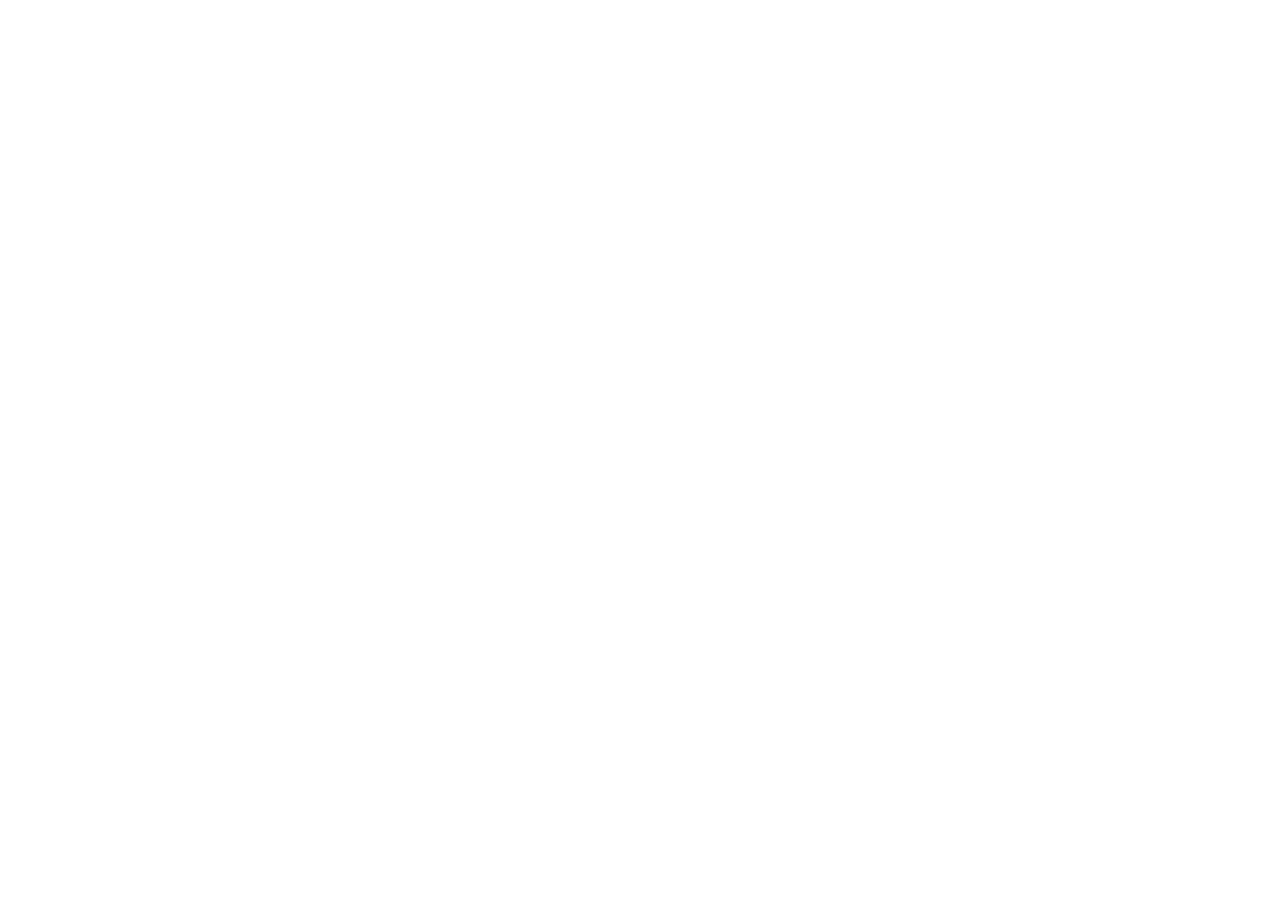
==== index.html @ bc51a771 "feat #1: Folders created with basic files" ====
<!DOCTYPE html>
<html lang="en">
<head>
    <meta charset="UTF-8">
    <meta name="viewport" content="width=device-width, initial-scale=1.0">
    <title>Document</title>
</head>
<body>
    
</body>
</html>
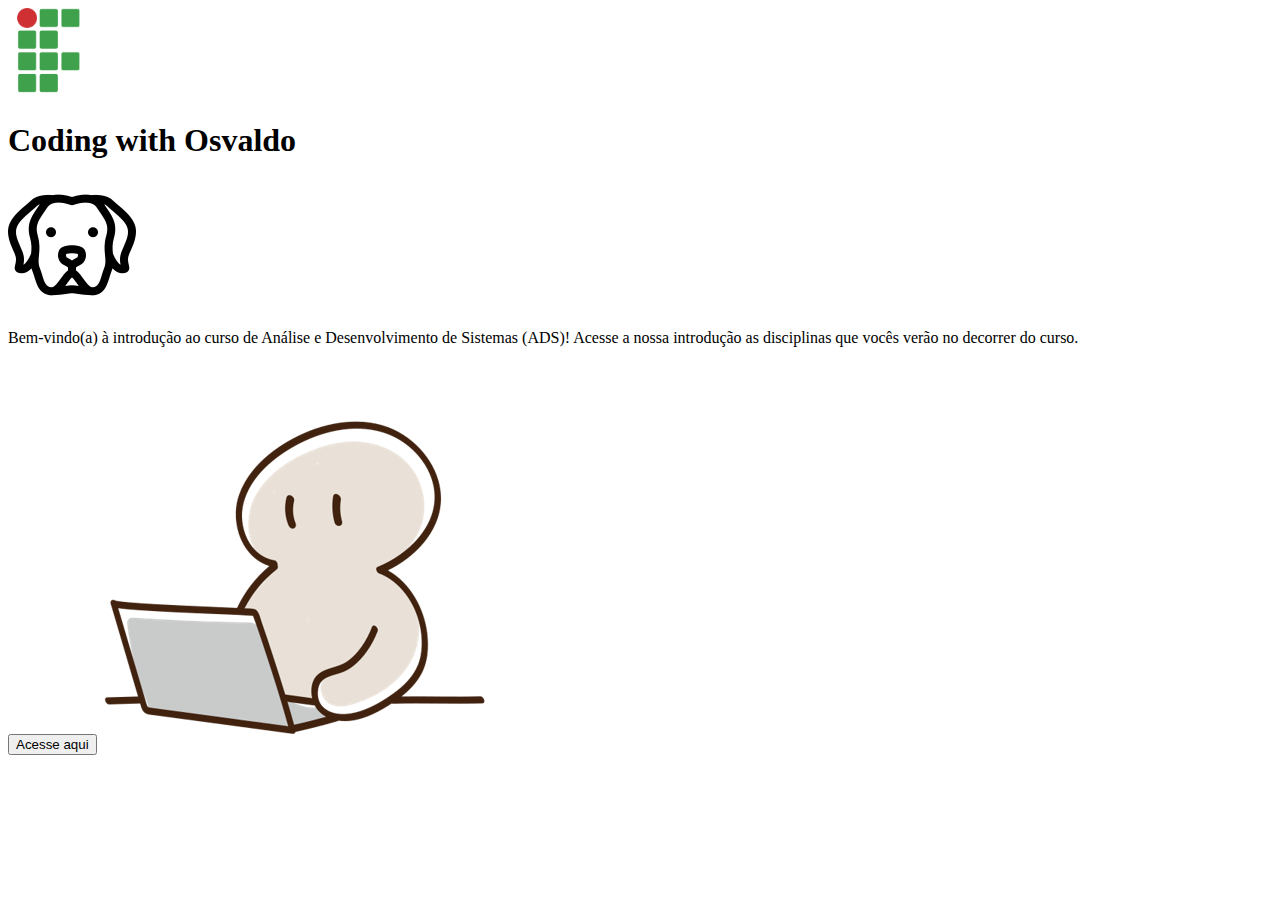
==== commit c2c991d4: "feat #6: adding and identifying structures in index.html" ====
--- a/index.html
+++ b/index.html
@@ -1,11 +1,22 @@
 <!DOCTYPE html>
-<html lang="en">
+<html lang="pt-BR">
 <head>
     <meta charset="UTF-8">
     <meta name="viewport" content="width=device-width, initial-scale=1.0">
-    <title>Document</title>
+    <link rel="stylesheet" href="/css/index.css">
+    <title>Landing Page</title>
 </head>
 <body>
-    
+    <section id="top-page">
+        <img class="img-top" src="/assets/2523928 1.svg" alt="">
+        <h1 id="title-top">Coding with Osvaldo</h1>
+        <img class="img-top"src="/assets/dog-icon.png" alt="">
+    </section>
+
+    <section id="content-page">
+        <p id="content">Bem-vindo(a) à introdução ao curso de Análise e Desenvolvimento de Sistemas (ADS)! Acesse a nossa introdução as disciplinas que vocês verão no decorrer do curso.</p>
+        <button id="button-content" type="submit">Acesse aqui</button>
+        <img src="/assets/image-lpg.png" alt="">
+    </section>
 </body>
 </html>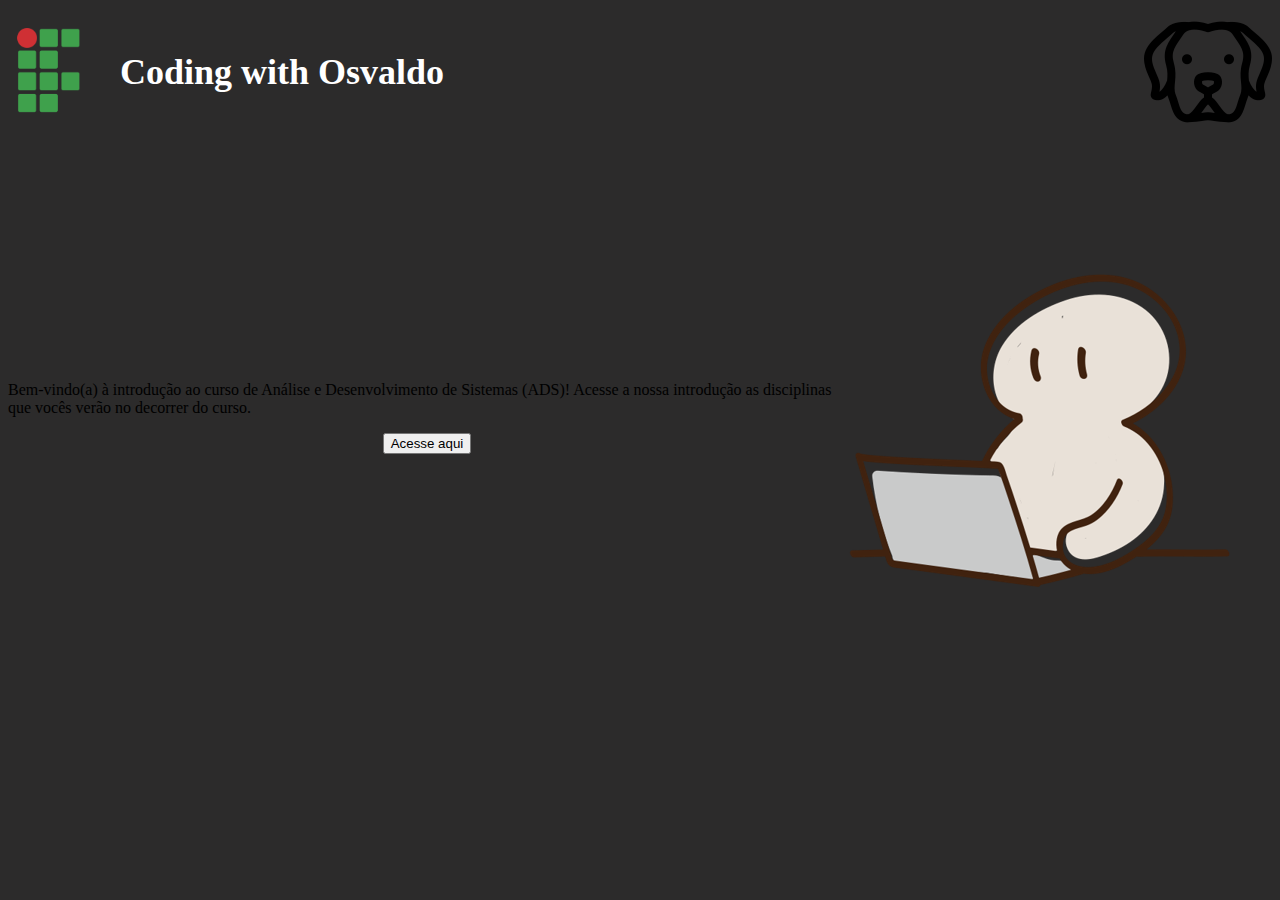
==== commit 65ec9249: "feat #6: styling the top of the page with css" ====
--- a/index.html
+++ b/index.html
@@ -8,15 +8,19 @@
 </head>
 <body>
     <section id="top-page">
-        <img class="img-top" src="/assets/2523928 1.svg" alt="">
-        <h1 id="title-top">Coding with Osvaldo</h1>
-        <img class="img-top"src="/assets/dog-icon.png" alt="">
+        <div id="topPageContent">
+            <img class="img-top1" src="/assets/2523928 1.svg" alt="">
+            <h1 id="title-top">Coding with Osvaldo</h1>
+        </div>
+        <img class="img-top2"src="/assets/dog-icon.png" alt="">
     </section>
 
     <section id="content-page">
-        <p id="content">Bem-vindo(a) à introdução ao curso de Análise e Desenvolvimento de Sistemas (ADS)! Acesse a nossa introdução as disciplinas que vocês verão no decorrer do curso.</p>
-        <button id="button-content" type="submit">Acesse aqui</button>
-        <img src="/assets/image-lpg.png" alt="">
+        <div id="contentNamePage">
+            <p id="content">Bem-vindo(a) à introdução ao curso de Análise e Desenvolvimento de Sistemas (ADS)! Acesse a nossa introdução as disciplinas que vocês verão no decorrer do curso.</p>
+            <button id="button-content" type="submit">Acesse aqui</button>
+        </div>
+        <img id="image-content" src="/assets/image-lpg.png" alt="">
     </section>
 </body>
 </html>--- a/css/index.css
+++ b/css/index.css
@@ -0,0 +1,43 @@
+body {
+    background-color: #2C2B2B;
+}
+
+#top-page {
+    display: flex;
+    justify-content: space-between;
+}
+
+#topPageContent {
+    display: flex;
+    justify-content: space-between;
+    align-items: center;
+    gap: 30px;
+}
+
+#title-top {
+    color: white;
+    font-size: 36px;
+    display: flex;
+    flex-direction: row;
+    justify-content: start;
+}
+
+
+#content-page {
+    padding-top: 80px;
+    display: flex;
+    flex-direction: row;
+    justify-content: space-between;
+}
+
+#contentNamePage {
+    display: flex;
+    flex-direction: column;
+    justify-content: center;
+    align-items: center;
+    align-content: center;
+}
+
+#image-content {
+    padding-right: 40px;
+}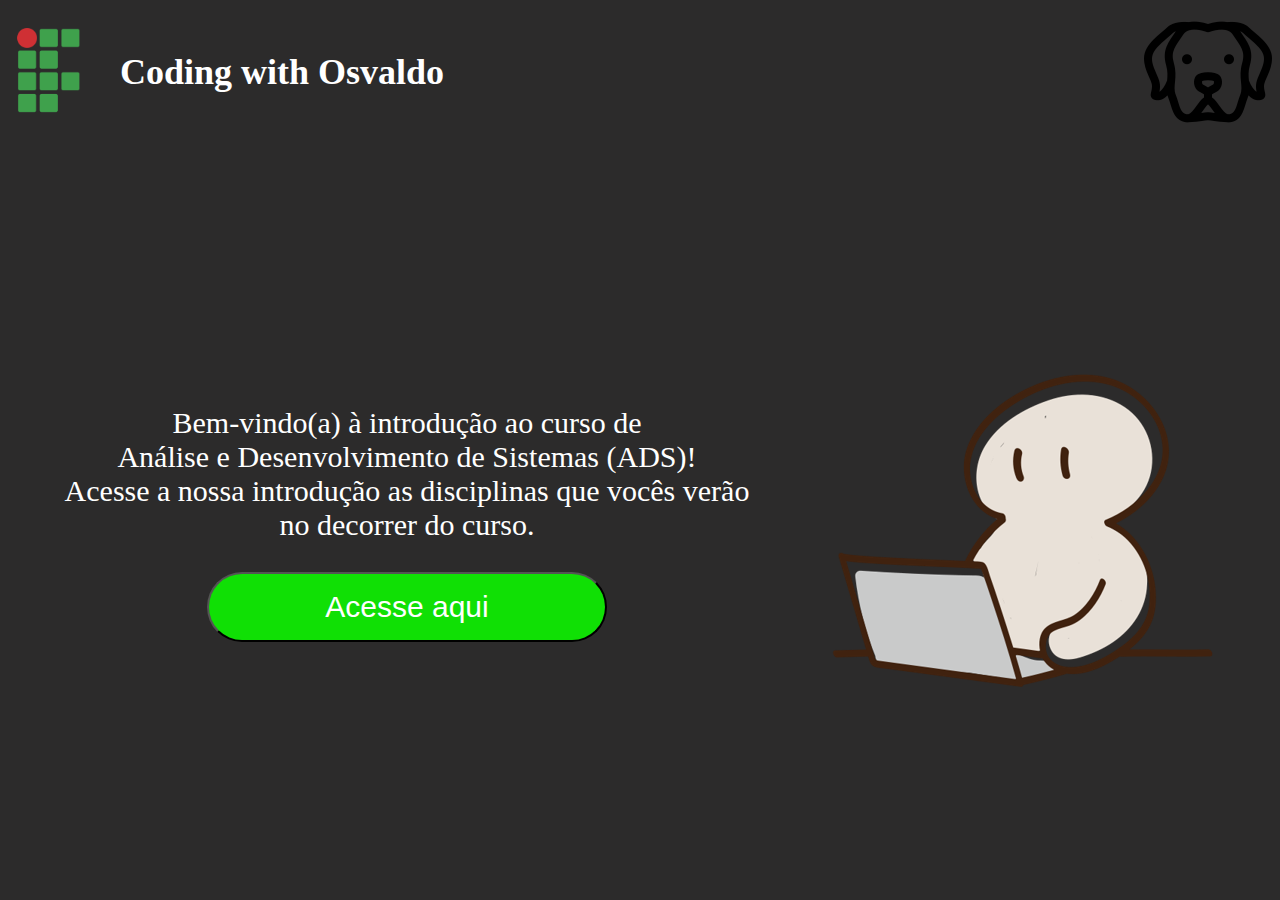
==== commit dc9c65f2: "feat #6: styling page content with css" ====
--- a/index.html
+++ b/index.html
@@ -17,7 +17,10 @@
 
     <section id="content-page">
         <div id="contentNamePage">
-            <p id="content">Bem-vindo(a) à introdução ao curso de Análise e Desenvolvimento de Sistemas (ADS)! Acesse a nossa introdução as disciplinas que vocês verão no decorrer do curso.</p>
+            <p id="content">Bem-vindo(a) à introdução ao curso de <br>
+                Análise e Desenvolvimento de Sistemas (ADS)! <br> 
+                Acesse a nossa introdução as disciplinas que vocês verão <br>
+                no decorrer do curso.</p>
             <button id="button-content" type="submit">Acesse aqui</button>
         </div>
         <img id="image-content" src="/assets/image-lpg.png" alt="">
--- a/css/index.css
+++ b/css/index.css
@@ -5,6 +5,7 @@
 #top-page {
     display: flex;
     justify-content: space-between;
+    padding-bottom: 100px;
 }
 
 #topPageContent {
@@ -27,7 +28,11 @@
     padding-top: 80px;
     display: flex;
     flex-direction: row;
-    justify-content: space-between;
+    justify-content: center;
+    gap: 80px;
+    color: white;
+    font-size: 30px;
+    text-align: center;
 }
 
 #contentNamePage {
@@ -38,6 +43,11 @@
     align-content: center;
 }
 
-#image-content {
-    padding-right: 40px;
+#button-content {
+    width: 400px;
+    height: 70px;
+    border-radius: 35px;
+    background-color: #10E005;
+    color: white;
+    font-size: 30px;
 }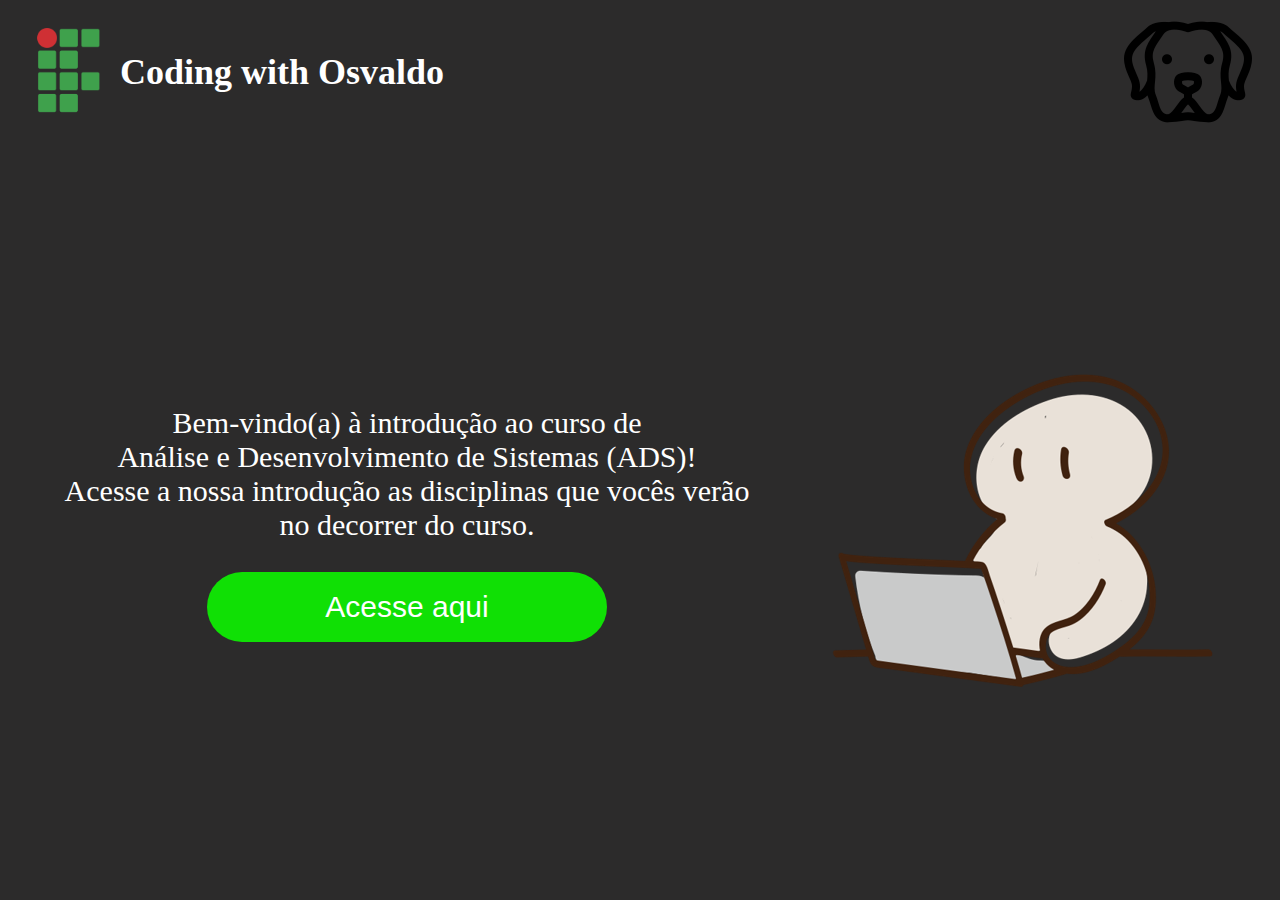
==== commit 29beb8f1: "feat #6: adjusting page responsiveness" ====
--- a/index.html
+++ b/index.html
@@ -8,14 +8,18 @@
 </head>
 <body>
     <section id="top-page">
+
         <div id="topPageContent">
             <img class="img-top1" src="/assets/2523928 1.svg" alt="">
             <h1 id="title-top">Coding with Osvaldo</h1>
         </div>
+
         <img class="img-top2"src="/assets/dog-icon.png" alt="">
+
     </section>
 
     <section id="content-page">
+
         <div id="contentNamePage">
             <p id="content">Bem-vindo(a) à introdução ao curso de <br>
                 Análise e Desenvolvimento de Sistemas (ADS)! <br> 
@@ -23,7 +27,9 @@
                 no decorrer do curso.</p>
             <button id="button-content" type="submit">Acesse aqui</button>
         </div>
+
         <img id="image-content" src="/assets/image-lpg.png" alt="">
+        
     </section>
 </body>
 </html>--- a/css/index.css
+++ b/css/index.css
@@ -1,3 +1,4 @@
+
 body {
     background-color: #2C2B2B;
 }
@@ -6,25 +7,34 @@
     display: flex;
     justify-content: space-between;
     padding-bottom: 100px;
+    padding-left: 20px;
+    padding-right: 20px;
 }
 
 #topPageContent {
     display: flex;
     justify-content: space-between;
     align-items: center;
-    gap: 30px;
+    gap: 10px;
+}
+
+#img-top1 {
+    width: 82px;
+    height: 89px;
 }
 
 #title-top {
     color: white;
     font-size: 36px;
-    display: flex;
-    flex-direction: row;
-    justify-content: start;
 }
 
+#img-top2 {
+    width: 40px;
+    height: 40px;
+}
 
 #content-page {
+    flex-wrap: wrap-reverse;
     padding-top: 80px;
     display: flex;
     flex-direction: row;
@@ -32,7 +42,6 @@
     gap: 80px;
     color: white;
     font-size: 30px;
-    text-align: center;
 }
 
 #contentNamePage {
@@ -43,6 +52,10 @@
     align-content: center;
 }
 
+#content {
+    text-align: center;
+}
+
 #button-content {
     width: 400px;
     height: 70px;
@@ -50,4 +63,6 @@
     background-color: #10E005;
     color: white;
     font-size: 30px;
-}+    border-style: none;
+}
+
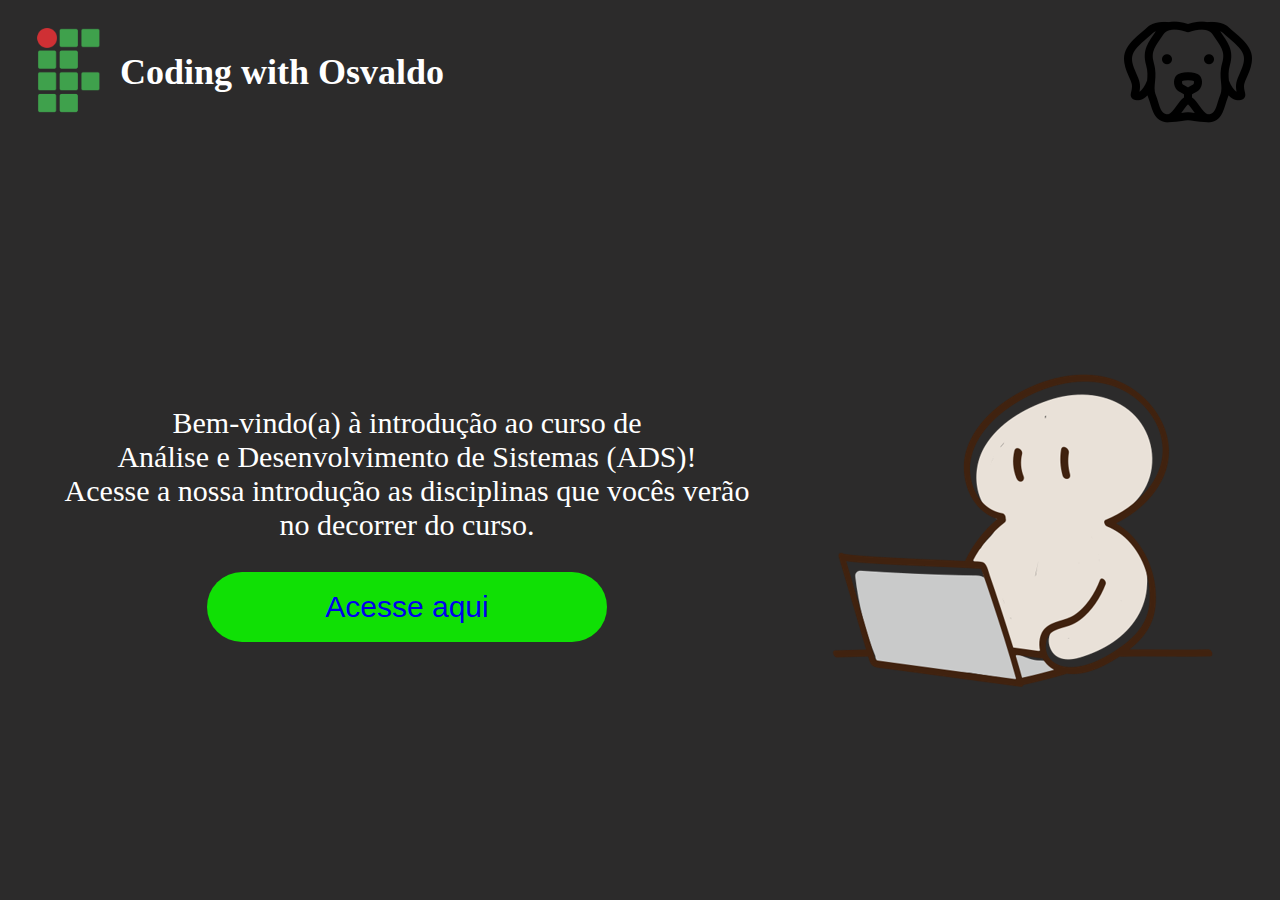
==== commit d65861de: "fix #10: fixing index.html links" ====
--- a/index.html
+++ b/index.html
@@ -3,18 +3,18 @@
 <head>
     <meta charset="UTF-8">
     <meta name="viewport" content="width=device-width, initial-scale=1.0">
-    <link rel="stylesheet" href="/css/index.css">
+    <link rel="stylesheet" href="css/index.css">
     <title>Landing Page</title>
 </head>
 <body>
     <section id="top-page">
 
         <div id="topPageContent">
-            <img class="img-top1" src="/assets/2523928 1.svg" alt="">
+            <img class="img-top1" src="assets/2523928 1.svg" alt="">
             <h1 id="title-top">Coding with Osvaldo</h1>
         </div>
 
-        <img class="img-top2"src="/assets/dog-icon.png" alt="">
+        <img class="img-top2"src="assets/dog-icon.png" alt="">
 
     </section>
 
@@ -25,10 +25,10 @@
                 Análise e Desenvolvimento de Sistemas (ADS)! <br> 
                 Acesse a nossa introdução as disciplinas que vocês verão <br>
                 no decorrer do curso.</p>
-            <button id="button-content" type="submit">Acesse aqui</button>
+            <button id="button-content"><a href="html/navigation.html">Acesse aqui</a></button>
         </div>
 
-        <img id="image-content" src="/assets/image-lpg.png" alt="">
+        <img id="image-content" src="assets/image-lpg.png" alt="">
         
     </section>
 </body>
--- a/css/index.css
+++ b/css/index.css
@@ -64,5 +64,10 @@
     color: white;
     font-size: 30px;
     border-style: none;
+    
 }
 
+a {
+    text-decoration: none;
+}
+
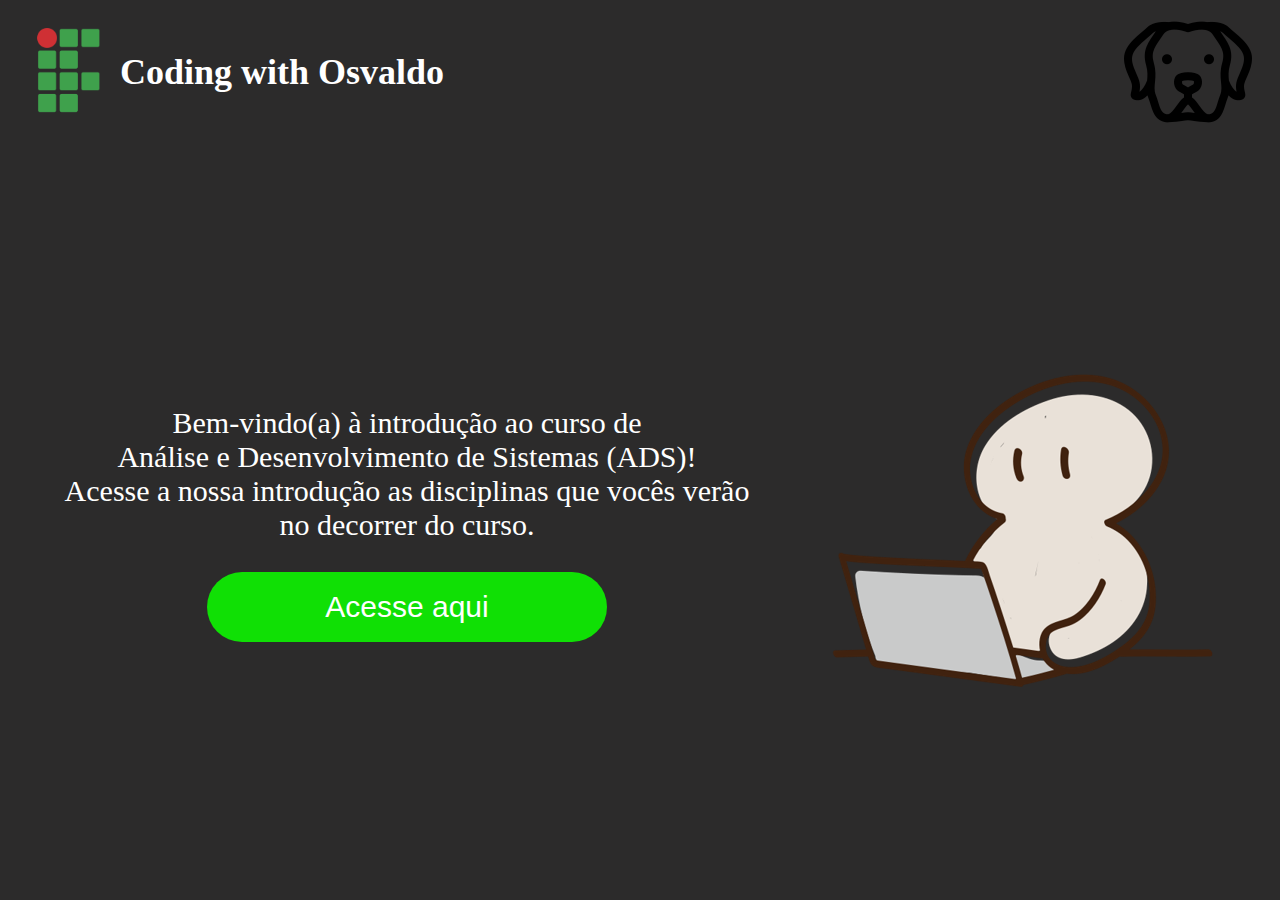
==== commit 54afd234: "feat #12: Enhacing the css of the home and navigation pages" ====
--- a/index.html
+++ b/index.html
@@ -1,11 +1,13 @@
 <!DOCTYPE html>
 <html lang="pt-BR">
+
 <head>
     <meta charset="UTF-8">
     <meta name="viewport" content="width=device-width, initial-scale=1.0">
     <link rel="stylesheet" href="css/index.css">
     <title>Landing Page</title>
 </head>
+
 <body>
     <section id="top-page">
 
@@ -14,7 +16,7 @@
             <h1 id="title-top">Coding with Osvaldo</h1>
         </div>
 
-        <img class="img-top2"src="assets/dog-icon.png" alt="">
+        <img class="img-top2" src="assets/dog-icon.png" alt="">
 
     </section>
 
@@ -22,14 +24,15 @@
 
         <div id="contentNamePage">
             <p id="content">Bem-vindo(a) à introdução ao curso de <br>
-                Análise e Desenvolvimento de Sistemas (ADS)! <br> 
+                Análise e Desenvolvimento de Sistemas (ADS)! <br>
                 Acesse a nossa introdução as disciplinas que vocês verão <br>
                 no decorrer do curso.</p>
-            <button id="button-content"><a href="html/navigation.html">Acesse aqui</a></button>
+            <a href="html/navigation.html"><button id="button-content">Acesse aqui</button></a>
         </div>
 
         <img id="image-content" src="assets/image-lpg.png" alt="">
-        
+
     </section>
 </body>
+
 </html>--- a/css/index.css
+++ b/css/index.css
@@ -1,4 +1,3 @@
-
 body {
     background-color: #2C2B2B;
 }
@@ -64,10 +63,14 @@
     color: white;
     font-size: 30px;
     border-style: none;
-    
+    cursor: pointer;
+
 }
 
 a {
     text-decoration: none;
 }
 
+a:visited {
+    color: white;
+}